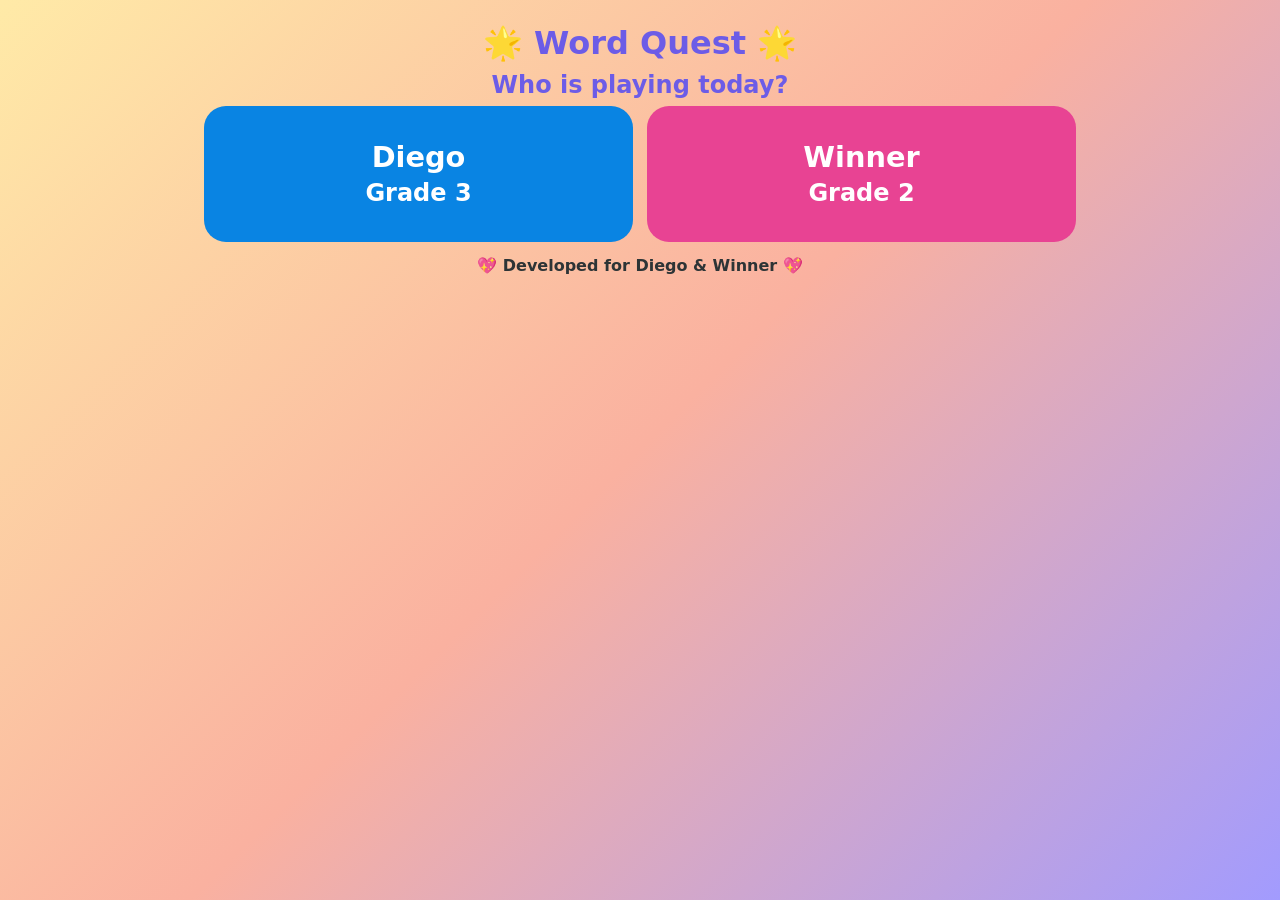
==== index.html @ e7362b21 "Added the html file for the app." ====
<!DOCTYPE html>
<html lang="en"><head><meta charset="utf-8">
<meta name="viewport" content="width=device-width, initial-scale=1, viewport-fit=cover">
<title>Word Quest – Developed for Diego & Winner</title>
<style>
:root{--ink:#2d3436;--card:#fff;--b1:#ffeaa7;--b2:#fab1a0;--b3:#a29bfe;--pur:#6c5ce7;--pink:#e84393;--bar:rgba(255,255,255,.88);
box-sizing:border-box;padding-top:env(safe-area-inset-top,0px);padding-bottom:env(safe-area-inset-bottom,0px)}
@media(prefers-color-scheme:dark){:root:not([data-theme="light"]){--ink:#f1f2f6;--card:#2f3542;--b1:#3d3b6b;--b2:#5b3a6b;--b3:#2c2f6b;--pur:#a29bfe;--bar:rgba(30,32,50,.88)}}
:root[data-theme="dark"]{--ink:#f1f2f6;--card:#2f3542;--b1:#3d3b6b;--b2:#5b3a6b;--b3:#2c2f6b;--pur:#a29bfe;--bar:rgba(30,32,50,.88)}
html{scroll-padding-top:env(safe-area-inset-top,0px)}
*{box-sizing:border-box}
body{margin:0;min-height:100vh;font-family:"Comic Sans MS","Trebuchet MS",system-ui,sans-serif;color:var(--ink);background:#fab1a0;background:linear-gradient(135deg,var(--b1),var(--b2),var(--b3));background-attachment:fixed}
#app{max-width:900px;margin:0 auto;padding:14px}
h1,h2{text-align:center;color:var(--pur);margin:.3em 0}
.bar{display:flex;flex-wrap:wrap;gap:8px;justify-content:space-around;background:var(--bar);border-radius:20px;padding:10px;font-weight:bold;font-size:1.05rem;margin-bottom:12px}
.grid{display:grid;grid-template-columns:repeat(auto-fit,minmax(240px,1fr));gap:14px}
button{font:inherit;font-weight:bold;color:#fff;border:4px solid transparent;border-radius:22px;padding:16px;font-size:1.2rem;cursor:pointer;background:var(--c1,#6c5ce7);transition:transform .1s}
button:hover:not(:disabled){border-color:#fff;transform:scale(1.03)}button:disabled{opacity:.9;cursor:default}
.c1{--c1:#e17055}.c2{--c1:#0984e3}.c3{--c1:#00b894}.c4{--c1:#f39c12}.c5{--c1:#6c5ce7}.c6{--c1:#e84393}.gray{--c1:#636e72;font-size:1rem;padding:10px 18px}
.card{background:var(--card);border:5px solid var(--bc,#74b9ff);border-radius:28px;padding:22px;text-align:center;margin:12px 0;font-size:1.3rem}
.big{font-size:2.6rem;font-weight:bold;color:var(--pink)}.hl{color:var(--pink);font-size:1.5em}
.center{text-align:center;margin:12px 0}.rules{text-align:center;font-weight:bold;margin:14px 0}
.opt.ok{--c1:#00b894!important}.opt.no{--c1:#d63031!important}
.prog{height:16px;background:var(--card);border-radius:8px;overflow:hidden}.prog i{display:block;height:100%;background:linear-gradient(90deg,#fd79a8,#fdcb6e);transition:width .3s}
.tabs{display:flex;flex-wrap:wrap;gap:8px;justify-content:center}.tabs button{padding:10px 14px;font-size:1rem}
.fb{min-height:80px;text-align:center;font-size:1.15rem;margin:10px 0}
.pop{animation:pop .4s}@keyframes pop{0%{transform:scale(.7)}60%{transform:scale(1.1)}100%{transform:scale(1)}}
</style></head><body><div id="app"></div>
<script>
const P={Diego:3,Winner:2},KEY="wordquest_v1",TITLES=["Word Explorer","Word Ranger","Word Wizard","Word Hero","Word Champion","Word Legend"];
const parse=t=>t.trim().split("\n").map(l=>l.split("|"));
const W2=parse(`brave|Adjective|not afraid of danger|The brave firefighter saved the kitten.
curious|Adjective|wanting to learn or know more|The curious boy opened the old box.
gentle|Adjective|soft and kind|Be gentle with the baby bird.
enormous|Adjective|very, very big|An enormous elephant walked by.
tiny|Adjective|very small|A tiny ant carried a crumb.
bright|Adjective|full of light or very colourful|The bright sun woke me up.
whisper|Verb|to speak very softly|Please whisper in the library.
gather|Verb|to bring things together|We gather shells at the beach.
explore|Verb|to travel to find new things|Let us explore the forest.
hurry|Verb|to move or act fast|We must hurry or we will be late.
pour|Verb|to make a liquid flow out|Mum will pour the juice.
treasure|Noun|gold, jewels or something precious|The pirates buried the treasure.
garden|Noun|a place where flowers or food grow|Dad planted beans in the garden.
journey|Noun|a long trip from one place to another|Our journey to the village was long.
island|Noun|land with water all around it|We sailed to a small island.
quickly|Adverb|in a fast way|The rabbit ran quickly home.`);
const W3=parse(`delighted|Adjective|very happy and pleased|She was delighted with her new book.
generous|Adjective|happy to give and share|The generous man shared his food.
ancient|Adjective|very, very old|We saw an ancient castle.
fragile|Adjective|easy to break|Be careful, the glass is fragile.
struggle|Verb|to try very hard to do something difficult|I struggle to lift the heavy bag.
observe|Verb|to watch carefully|Scientists observe the stars at night.
announce|Verb|to tell everyone something important|The teacher will announce the winner.
discover|Verb|to find something for the first time|Explorers discover new islands.
protect|Verb|to keep safe from harm|A helmet will protect your head.
invent|Verb|to make something new that never existed|Engineers invent useful machines.
adventure|Noun|an exciting and unusual experience|Our camping trip was a big adventure.
mystery|Noun|something strange that is hard to explain|The missing key is a mystery.
habitat|Noun|the natural home of an animal or plant|The forest is the habitat of many birds.
courage|Noun|being brave when you feel afraid|It took courage to speak on stage.
kingdom|Noun|a land ruled by a king or queen|The kingdom had a tall golden gate.
carefully|Adverb|in a way that avoids mistakes or harm|She carefully carried the eggs.
eagerly|Adverb|in a way that shows you really want something|The children eagerly opened their gifts.`);
const SENT=parse(`The dog barked loudly.|dog|Noun
My mother cooked rice.|mother|Noun
We visited the market.|market|Noun
Children play in the park.|play|Verb
She jumped over the log.|jumped|Verb
Birds fly in the sky.|fly|Verb
The red balloon floated away.|red|Adjective
We saw a tall giraffe.|tall|Adjective
She wore a beautiful dress.|beautiful|Adjective
The turtle walks slowly.|slowly|Adverb
He spoke quietly.|quietly|Adverb
She sings happily.|happily|Adverb
She likes to read.|She|Pronoun
They are my friends.|They|Pronoun
Give the book to him.|him|Pronoun
The cat sat on the mat.|on|Preposition
The ball rolled under the bed.|under|Preposition
The bird flew over the tree.|over|Preposition
I like tea and bread.|and|Conjunction
I was tired but happy.|but|Conjunction
Wear a coat because it is cold.|because|Conjunction`);
const G2=["Noun","Verb","Adjective","Adverb"],G3=[...G2,"Pronoun","Preposition","Conjunction"];
const INFO={Noun:["#e74c3c","🐶","A noun is a naming word. It names a person, animal, place or thing.","teacher, lion, Abuja, book","Can you see it, touch it, or name it? It is probably a noun!"],
Verb:["#27ae60","🏃","A verb is an action word. It tells what someone or something does.","run, jump, eat, sleep","If you can DO it, it is a verb!"],
Adjective:["#f39c12","🌈","An adjective is a describing word. It tells us more about a noun.","big, red, soft, happy","Adjectives answer: What kind? How many? Which one?"],
Adverb:["#8e44ad","🐢","An adverb tells HOW, WHEN or WHERE an action happens.","quickly, slowly, today, loudly","Many adverbs end in -ly!"],
Pronoun:["#2980b9","👆","A pronoun takes the place of a noun so we do not repeat it.","he, she, it, we, they","Instead of 'Ada is kind. Ada sings', say 'Ada is kind. She sings.'"],
Preposition:["#16a085","📍","A preposition shows where something is, or when something happens.","in, on, under, over, beside","Think of where a mouse can be: in, on, under the box!"],
Conjunction:["#d35400","🔗","A conjunction is a joining word. It joins words or sentences.","and, but, or, because, so","Conjunctions are like glue for sentences."],
Interjection:["#c0392b","😲","An interjection shows a sudden strong feeling. It often ends with '!'","Wow! Ouch! Hooray! Oh no!","Say it with feeling!"]};
const rec0=()=>({score:0,stars:0,rounds:0,correct:0,answered:0,best:0});
let D={};try{D=JSON.parse(localStorage.getItem(KEY)||"{}")}catch(e){}
for(const n in P)D[n]=Object.assign(rec0(),D[n]||{});
const save=()=>{try{localStorage.setItem(KEY,JSON.stringify(D))}catch(e){}};
let me=null,view="pick",fc={},Q=null,les="Noun";const seen=new Set();
const $=document.getElementById("app");
const shuf=a=>{a=[...a];for(let i=a.length-1;i>0;i--){const j=Math.random()*(i+1)|0;[a[i],a[j]]=[a[j],a[i]]}return a};
const pool=g=>g>=3?[...W2,...W3]:W2,lvl=s=>s/100|0+1,level=s=>(s/100|0)+1,title=s=>TITLES[Math.min(level(s)-1,5)];
const mk=(c,arr)=>{const o=shuf([c,...shuf([...new Set(arr)].filter(x=>x!==c)).slice(0,3)]);return{o,c:o.indexOf(c)}};
const esc=s=>s.replace(/[.*+?^${}()|[\]\\]/g,"\\$&");
function build(mode){const g=P[me],pl=pool(g);let out=[];
 if(mode=="meaning")shuf(pl).slice(0,10).forEach(([w,p,m,s])=>out.push({q:`What does <span class="hl">${w}</span> mean?`,...mk(m,pl.map(x=>x[2])),ex:`<b>${w}</b> (${p}) means <i>${m}</i>.<br>“${s}”`}));
 else if(mode=="sentence")shuf(pl.filter(x=>new RegExp("\\b"+x[0]+"\\b","i").test(x[3]))).slice(0,10).forEach(([w,p,m,s])=>out.push({q:`Pick the missing word:<br>“${s.replace(new RegExp("\\b"+w+"\\b","i"),"_____")}”`,...mk(w,pl.map(x=>x[0])),ex:`Answer: <b>${w}</b> – ${m}.<br>“${s}”`}));
 else{const al=g>=3?G3:G2;shuf(SENT.filter(x=>al.includes(x[2]))).slice(0,10).forEach(([s,t,p])=>{const i=INFO[p];
  out.push({q:`What part of speech is the coloured word?<br>“${s.replace(new RegExp("\\b"+esc(t)+"\\b"),`<span class="hl">${t}</span>`)}”`,...mk(p,al),ex:`<b>${t}</b> is a <b style="color:${i[0]}">${p}</b> ${i[1]}<br>${i[2]}`})})}
 return out}
function add(d,a=0,c=0){const r=D[me];r.score=Math.max(0,r.score+d);r.answered+=a;r.correct+=c;save()}
const go=v=>{view=v;render()};
function start(mode){Q={mode,list:build(mode),i:0,streak:0,right:0,pts:0,ans:null,msg:"",done:false};go("quiz")}
function answer(k){if(Q.ans!==null)return;const q=Q.list[Q.i];Q.ans=k;let d;
 if(k==q.c){Q.streak++;Q.right++;d=10;Q.msg=`🎉 <span style="color:#00b894">Correct! +10</span>`;if(Q.streak%3==0){d+=5;Q.msg+=` 🔥 Streak bonus +5!`}}
 else{Q.streak=0;d=-5;Q.msg=`😅 <span style="color:#d63031">Oops! −5</span>`}
 Q.pts+=d;add(d,1,k==q.c?1:0);render()}
function next(){if(Q.i>=Q.list.length-1){const t=Q.list.length,a=Q.right/t,s=a>=.9?3:a>=.7?2:a>=.5?1:0,r=D[me];r.stars+=s;r.rounds++;r.best=Math.max(r.best,Q.pts);save();Q.stars=s;Q.done=true}else{Q.i++;Q.ans=null}render()}
function flash(){const c=fc.cards[fc.i],got=seen.has(c[0]);return`<div class="center">Card ${fc.i+1} of ${fc.cards.length}</div>
<div class="card"><div class="big">${c[0]}</div><div style="color:#0984e3">(${c[1]})</div><p>💡 ${c[2]}</p><p style="color:#00b894">“${c[3]}”</p></div>
<div class="grid"><button class="c1" onclick="fcMove(-1)">⬅ Back</button><button class="c4" ${got?"disabled":""} onclick="fcGot()">${got?"✅ Learned!":"⭐ Got it! (+2)"}</button><button class="c2" onclick="fcMove(1)">Next ➡</button></div>`}
function fcMove(s){fc.i=(fc.i+s+fc.cards.length)%fc.cards.length;render()}
function fcGot(){seen.add(fc.cards[fc.i][0]);add(2);render()}
function lesson(){const names=P[me]>=3?Object.keys(INFO):G2,i=INFO[les];
 return`<h2>🎨 Parts of Speech</h2><div class="tabs">${names.map(n=>`<button style="--c1:${INFO[n][0]}" onclick="les='${n}';render()">${INFO[n][1]} ${n}</button>`).join("")}</div>
<div class="card" style="--bc:${i[0]}"><div class="big" style="color:${i[0]}">${i[1]} ${les}</div><p>${i[2]}</p><p style="color:#0984e3">Examples: ${i[3]}</p><p style="color:#e17055">💡 ${i[4]}</p></div>`}
function quiz(){if(Q.done){const r=D[me],e=["💪","⭐","⭐⭐","🌟🌟🌟"][Q.stars],v=["Keep practising!","Good try!","Great job!","AMAZING!"][Q.stars];
 return`<div class="card pop"><div class="big">${e}</div><p>${v}</p><p>You got <b>${Q.right}/${Q.list.length}</b> right<br>Round points: <b>${Q.pts>=0?"+":""}${Q.pts}</b><br>Total score: <b>${r.score}</b></p></div><div class="grid"><button class="c3" onclick="start('${Q.mode}')">🔁 Play again</button></div>`}
 const q=Q.list[Q.i],cols=["c1","c2","c3","c4"];
 return`<div class="prog"><i style="width:${Q.i/Q.list.length*100}%"></i></div><div class="card">${q.q}</div>
<div class="grid">${q.o.map((o,k)=>`<button class="opt ${cols[k]} ${Q.ans!==null?(k==q.c?"ok":k==Q.ans?"no":""):""}" ${Q.ans!==null?"disabled":""} onclick="answer(${k})">${o}</button>`).join("")}</div>
<div class="fb">${Q.ans===null?`Question ${Q.i+1} of ${Q.list.length} | 🔥 Streak: ${Q.streak}`:`${Q.msg}<br><small>${q.ex}</small>`}</div>
${Q.ans!==null?`<div class="center"><button class="c2" onclick="next()">${Q.i>=Q.list.length-1?"🏁 See my result":"Next ➡"}</button></div>`:""}`}
function board(){const cl=["#74b9ff","#fd79a8"];return`<h2>🏆 Scoreboard</h2><div class="grid">${Object.keys(P).map((n,k)=>{const r=D[n],a=r.answered?Math.round(100*r.correct/r.answered):0;
 return`<div class="card" style="--bc:${cl[k]}"><b style="color:${cl[k]}">${n} (Grade ${P[n]})</b><p>${title(r.score)}<br>Level ${level(r.score)}</p><p>💰 Score: ${r.score}<br>⭐ Stars: ${r.stars}<br>🎮 Rounds: ${r.rounds}<br>🎯 Accuracy: ${a}%<br>🥇 Best round: ${r.best>=0?"+":""}${r.best}</p></div>`}).join("")}</div>
<div class="center"><button class="gray" onclick="if(confirm('Reset ALL scores for both children?')){for(const n in P)D[n]=rec0();save();render()}">Reset scores (parent)</button></div>`}
function render(){let h="";
 if(view=="pick"){h=`<h1>🌟 Word Quest 🌟</h1><h2>Who is playing today?</h2><div class="grid">${Object.keys(P).map((n,k)=>`<button class="c${k?6:2}" style="font-size:1.8rem;padding:30px" onclick="me='${n}';seen.clear();go('home')">${n}<br><small>Grade ${P[n]}</small></button>`).join("")}</div><p class="rules">💖 Developed for Diego &amp; Winner 💖</p>`}
 else{const r=D[me];h=`<div class="bar"><span>👤 ${me}</span><span>💰 ${r.score}</span><span>⭐ ${r.stars}</span><span>🎖 Lv ${level(r.score)} – ${title(r.score)}</span></div>`;
  if(view=="home")h+=`<h1>Hello, ${me}! 👋</h1><div class="grid">
<button class="c1" onclick="fc={cards:shuf(pool(P[me])),i:0};go('flash')">📖 Learn New Words</button><button class="c2" onclick="start('meaning')">🧠 Word Meaning Quiz</button>
<button class="c3" onclick="start('sentence')">✏️ Sentence Challenge</button><button class="c4" onclick="les='Noun';go('lesson')">🎨 Parts of Speech Lesson</button>
<button class="c5" onclick="start('pos')">🔍 Parts of Speech Game</button><button class="c6" onclick="go('score')">🏆 Scoreboard</button></div>
<p class="rules">✅ Correct +10 &nbsp; ❌ Wrong −5 &nbsp; 🔥 3 in a row +5 &nbsp; ⭐ Stars each round</p><div class="center"><button class="gray" onclick="go('pick')">🔄 Switch Player</button></div><p class="rules">💖 Developed for Diego &amp; Winner 💖</p>`;
  else{h+={flash,lesson,quiz,score:board}[view]();h+=`<div class="center"><button class="gray" onclick="go('home')">🏠 Home</button></div>`}}
 $.innerHTML=h;window.scrollTo(0,0)}
render();
</script></body></html>
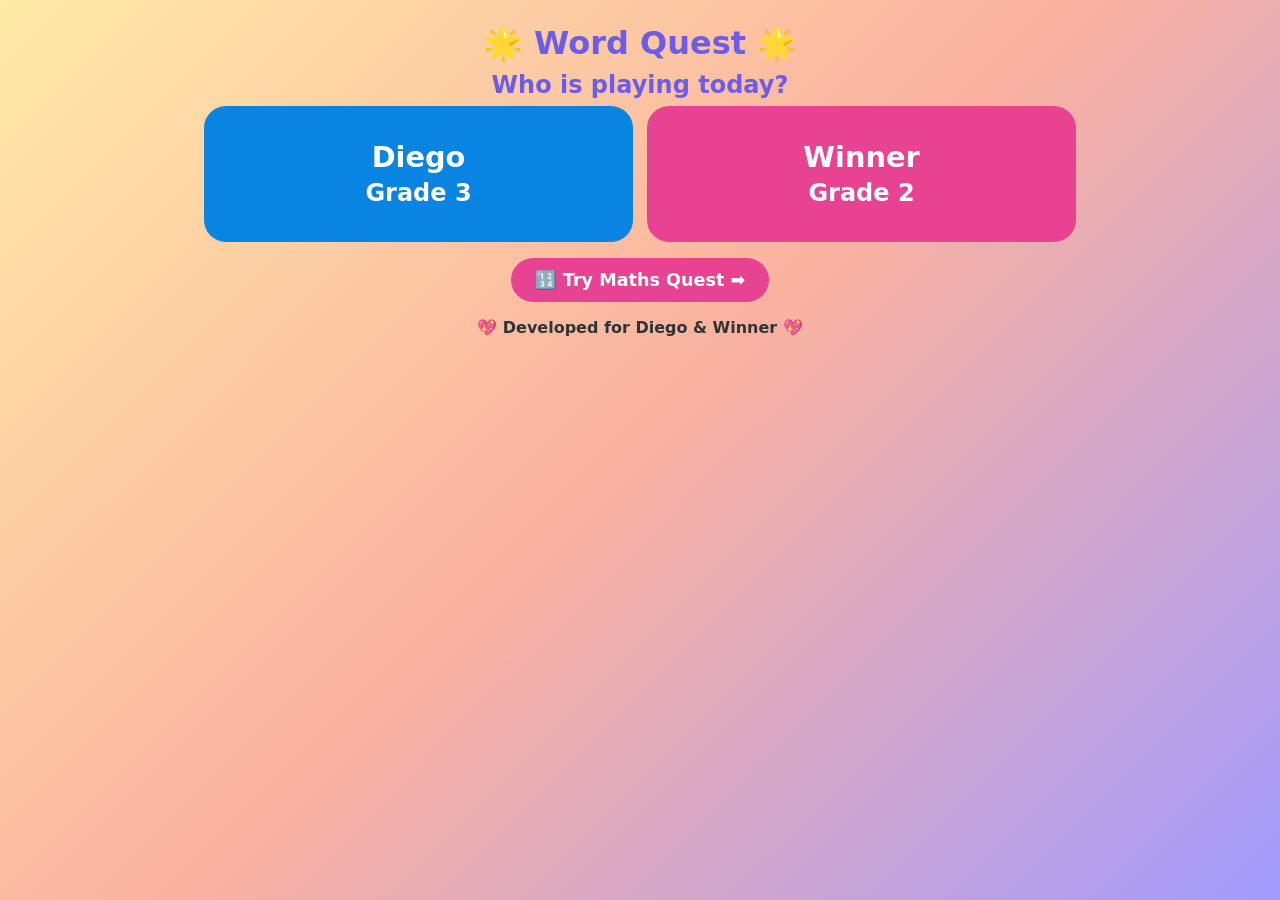
==== commit 1940f88b: "Updated the Maths and Vocabulary Session" ====
--- a/index.html
+++ b/index.html
@@ -25,6 +25,7 @@
 .tabs{display:flex;flex-wrap:wrap;gap:8px;justify-content:center}.tabs button{padding:10px 14px;font-size:1rem}
 .fb{min-height:80px;text-align:center;font-size:1.15rem;margin:10px 0}
 .pop{animation:pop .4s}@keyframes pop{0%{transform:scale(.7)}60%{transform:scale(1.1)}100%{transform:scale(1)}}
+a.lnk{display:block;width:fit-content;margin:16px auto;background:#e84393;color:#fff;padding:12px 24px;border-radius:22px;font-weight:bold;text-decoration:none;font-size:1.1rem}a.lnk:hover{outline:4px solid #fff}
 </style></head><body><div id="app"></div>
 <script>
 const P={Diego:3,Winner:2},KEY="wordquest_v1",TITLES=["Word Explorer","Word Ranger","Word Wizard","Word Hero","Word Champion","Word Legend"];
@@ -135,13 +136,13 @@
  return`<div class="card" style="--bc:${cl[k]}"><b style="color:${cl[k]}">${n} (Grade ${P[n]})</b><p>${title(r.score)}<br>Level ${level(r.score)}</p><p>💰 Score: ${r.score}<br>⭐ Stars: ${r.stars}<br>🎮 Rounds: ${r.rounds}<br>🎯 Accuracy: ${a}%<br>🥇 Best round: ${r.best>=0?"+":""}${r.best}</p></div>`}).join("")}</div>
 <div class="center"><button class="gray" onclick="if(confirm('Reset ALL scores for both children?')){for(const n in P)D[n]=rec0();save();render()}">Reset scores (parent)</button></div>`}
 function render(){let h="";
- if(view=="pick"){h=`<h1>🌟 Word Quest 🌟</h1><h2>Who is playing today?</h2><div class="grid">${Object.keys(P).map((n,k)=>`<button class="c${k?6:2}" style="font-size:1.8rem;padding:30px" onclick="me='${n}';seen.clear();go('home')">${n}<br><small>Grade ${P[n]}</small></button>`).join("")}</div><p class="rules">💖 Developed for Diego &amp; Winner 💖</p>`}
+ if(view=="pick"){h=`<h1>🌟 Word Quest 🌟</h1><h2>Who is playing today?</h2><div class="grid">${Object.keys(P).map((n,k)=>`<button class="c${k?6:2}" style="font-size:1.8rem;padding:30px" onclick="me='${n}';seen.clear();go('home')">${n}<br><small>Grade ${P[n]}</small></button>`).join("")}</div><a class="lnk" href="maths/">🔢 Try Maths Quest ➡</a><p class="rules">💖 Developed for Diego &amp; Winner 💖</p>`}
  else{const r=D[me];h=`<div class="bar"><span>👤 ${me}</span><span>💰 ${r.score}</span><span>⭐ ${r.stars}</span><span>🎖 Lv ${level(r.score)} – ${title(r.score)}</span></div>`;
   if(view=="home")h+=`<h1>Hello, ${me}! 👋</h1><div class="grid">
 <button class="c1" onclick="fc={cards:shuf(pool(P[me])),i:0};go('flash')">📖 Learn New Words</button><button class="c2" onclick="start('meaning')">🧠 Word Meaning Quiz</button>
 <button class="c3" onclick="start('sentence')">✏️ Sentence Challenge</button><button class="c4" onclick="les='Noun';go('lesson')">🎨 Parts of Speech Lesson</button>
 <button class="c5" onclick="start('pos')">🔍 Parts of Speech Game</button><button class="c6" onclick="go('score')">🏆 Scoreboard</button></div>
-<p class="rules">✅ Correct +10 &nbsp; ❌ Wrong −5 &nbsp; 🔥 3 in a row +5 &nbsp; ⭐ Stars each round</p><div class="center"><button class="gray" onclick="go('pick')">🔄 Switch Player</button></div><p class="rules">💖 Developed for Diego &amp; Winner 💖</p>`;
+<p class="rules">✅ Correct +10 &nbsp; ❌ Wrong −5 &nbsp; 🔥 3 in a row +5 &nbsp; ⭐ Stars each round</p><div class="center"><button class="gray" onclick="go('pick')">🔄 Switch Player</button></div><a class="lnk" href="maths/">🔢 Try Maths Quest ➡</a><p class="rules">💖 Developed for Diego &amp; Winner 💖</p>`;
   else{h+={flash,lesson,quiz,score:board}[view]();h+=`<div class="center"><button class="gray" onclick="go('home')">🏠 Home</button></div>`}}
  $.innerHTML=h;window.scrollTo(0,0)}
 render();
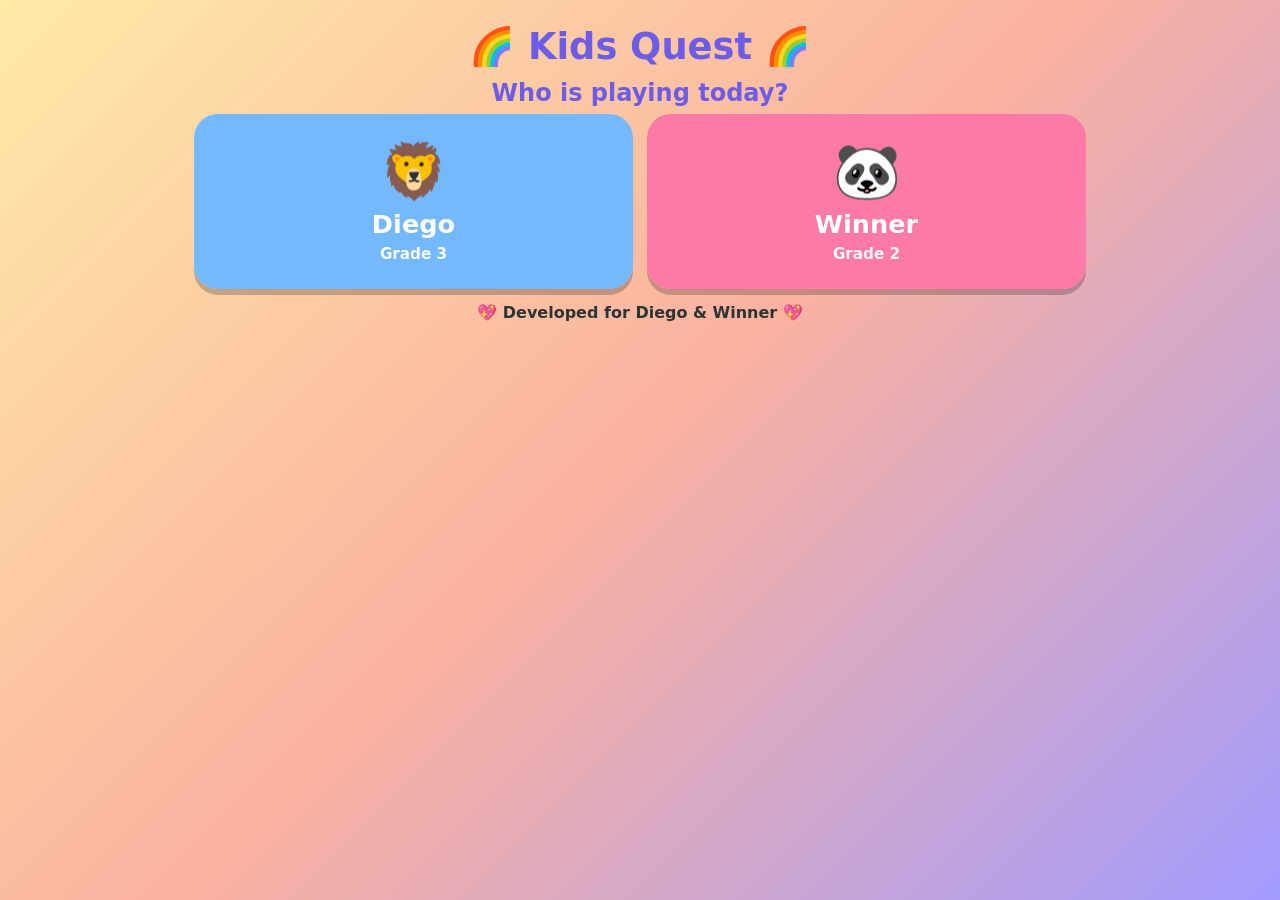
==== commit 881e8b8f: "Updated basic science et al included basic science, general knowledge and improved the UI" ====
--- a/index.html
+++ b/index.html
@@ -1,149 +1,7 @@
 <!DOCTYPE html>
 <html lang="en"><head><meta charset="utf-8">
 <meta name="viewport" content="width=device-width, initial-scale=1, viewport-fit=cover">
-<title>Word Quest – Developed for Diego & Winner</title>
-<style>
-:root{--ink:#2d3436;--card:#fff;--b1:#ffeaa7;--b2:#fab1a0;--b3:#a29bfe;--pur:#6c5ce7;--pink:#e84393;--bar:rgba(255,255,255,.88);
-box-sizing:border-box;padding-top:env(safe-area-inset-top,0px);padding-bottom:env(safe-area-inset-bottom,0px)}
-@media(prefers-color-scheme:dark){:root:not([data-theme="light"]){--ink:#f1f2f6;--card:#2f3542;--b1:#3d3b6b;--b2:#5b3a6b;--b3:#2c2f6b;--pur:#a29bfe;--bar:rgba(30,32,50,.88)}}
-:root[data-theme="dark"]{--ink:#f1f2f6;--card:#2f3542;--b1:#3d3b6b;--b2:#5b3a6b;--b3:#2c2f6b;--pur:#a29bfe;--bar:rgba(30,32,50,.88)}
-html{scroll-padding-top:env(safe-area-inset-top,0px)}
-*{box-sizing:border-box}
-body{margin:0;min-height:100vh;font-family:"Comic Sans MS","Trebuchet MS",system-ui,sans-serif;color:var(--ink);background:#fab1a0;background:linear-gradient(135deg,var(--b1),var(--b2),var(--b3));background-attachment:fixed}
-#app{max-width:900px;margin:0 auto;padding:14px}
-h1,h2{text-align:center;color:var(--pur);margin:.3em 0}
-.bar{display:flex;flex-wrap:wrap;gap:8px;justify-content:space-around;background:var(--bar);border-radius:20px;padding:10px;font-weight:bold;font-size:1.05rem;margin-bottom:12px}
-.grid{display:grid;grid-template-columns:repeat(auto-fit,minmax(240px,1fr));gap:14px}
-button{font:inherit;font-weight:bold;color:#fff;border:4px solid transparent;border-radius:22px;padding:16px;font-size:1.2rem;cursor:pointer;background:var(--c1,#6c5ce7);transition:transform .1s}
-button:hover:not(:disabled){border-color:#fff;transform:scale(1.03)}button:disabled{opacity:.9;cursor:default}
-.c1{--c1:#e17055}.c2{--c1:#0984e3}.c3{--c1:#00b894}.c4{--c1:#f39c12}.c5{--c1:#6c5ce7}.c6{--c1:#e84393}.gray{--c1:#636e72;font-size:1rem;padding:10px 18px}
-.card{background:var(--card);border:5px solid var(--bc,#74b9ff);border-radius:28px;padding:22px;text-align:center;margin:12px 0;font-size:1.3rem}
-.big{font-size:2.6rem;font-weight:bold;color:var(--pink)}.hl{color:var(--pink);font-size:1.5em}
-.center{text-align:center;margin:12px 0}.rules{text-align:center;font-weight:bold;margin:14px 0}
-.opt.ok{--c1:#00b894!important}.opt.no{--c1:#d63031!important}
-.prog{height:16px;background:var(--card);border-radius:8px;overflow:hidden}.prog i{display:block;height:100%;background:linear-gradient(90deg,#fd79a8,#fdcb6e);transition:width .3s}
-.tabs{display:flex;flex-wrap:wrap;gap:8px;justify-content:center}.tabs button{padding:10px 14px;font-size:1rem}
-.fb{min-height:80px;text-align:center;font-size:1.15rem;margin:10px 0}
-.pop{animation:pop .4s}@keyframes pop{0%{transform:scale(.7)}60%{transform:scale(1.1)}100%{transform:scale(1)}}
-a.lnk{display:block;width:fit-content;margin:16px auto;background:#e84393;color:#fff;padding:12px 24px;border-radius:22px;font-weight:bold;text-decoration:none;font-size:1.1rem}a.lnk:hover{outline:4px solid #fff}
-</style></head><body><div id="app"></div>
-<script>
-const P={Diego:3,Winner:2},KEY="wordquest_v1",TITLES=["Word Explorer","Word Ranger","Word Wizard","Word Hero","Word Champion","Word Legend"];
-const parse=t=>t.trim().split("\n").map(l=>l.split("|"));
-const W2=parse(`brave|Adjective|not afraid of danger|The brave firefighter saved the kitten.
-curious|Adjective|wanting to learn or know more|The curious boy opened the old box.
-gentle|Adjective|soft and kind|Be gentle with the baby bird.
-enormous|Adjective|very, very big|An enormous elephant walked by.
-tiny|Adjective|very small|A tiny ant carried a crumb.
-bright|Adjective|full of light or very colourful|The bright sun woke me up.
-whisper|Verb|to speak very softly|Please whisper in the library.
-gather|Verb|to bring things together|We gather shells at the beach.
-explore|Verb|to travel to find new things|Let us explore the forest.
-hurry|Verb|to move or act fast|We must hurry or we will be late.
-pour|Verb|to make a liquid flow out|Mum will pour the juice.
-treasure|Noun|gold, jewels or something precious|The pirates buried the treasure.
-garden|Noun|a place where flowers or food grow|Dad planted beans in the garden.
-journey|Noun|a long trip from one place to another|Our journey to the village was long.
-island|Noun|land with water all around it|We sailed to a small island.
-quickly|Adverb|in a fast way|The rabbit ran quickly home.`);
-const W3=parse(`delighted|Adjective|very happy and pleased|She was delighted with her new book.
-generous|Adjective|happy to give and share|The generous man shared his food.
-ancient|Adjective|very, very old|We saw an ancient castle.
-fragile|Adjective|easy to break|Be careful, the glass is fragile.
-struggle|Verb|to try very hard to do something difficult|I struggle to lift the heavy bag.
-observe|Verb|to watch carefully|Scientists observe the stars at night.
-announce|Verb|to tell everyone something important|The teacher will announce the winner.
-discover|Verb|to find something for the first time|Explorers discover new islands.
-protect|Verb|to keep safe from harm|A helmet will protect your head.
-invent|Verb|to make something new that never existed|Engineers invent useful machines.
-adventure|Noun|an exciting and unusual experience|Our camping trip was a big adventure.
-mystery|Noun|something strange that is hard to explain|The missing key is a mystery.
-habitat|Noun|the natural home of an animal or plant|The forest is the habitat of many birds.
-courage|Noun|being brave when you feel afraid|It took courage to speak on stage.
-kingdom|Noun|a land ruled by a king or queen|The kingdom had a tall golden gate.
-carefully|Adverb|in a way that avoids mistakes or harm|She carefully carried the eggs.
-eagerly|Adverb|in a way that shows you really want something|The children eagerly opened their gifts.`);
-const SENT=parse(`The dog barked loudly.|dog|Noun
-My mother cooked rice.|mother|Noun
-We visited the market.|market|Noun
-Children play in the park.|play|Verb
-She jumped over the log.|jumped|Verb
-Birds fly in the sky.|fly|Verb
-The red balloon floated away.|red|Adjective
-We saw a tall giraffe.|tall|Adjective
-She wore a beautiful dress.|beautiful|Adjective
-The turtle walks slowly.|slowly|Adverb
-He spoke quietly.|quietly|Adverb
-She sings happily.|happily|Adverb
-She likes to read.|She|Pronoun
-They are my friends.|They|Pronoun
-Give the book to him.|him|Pronoun
-The cat sat on the mat.|on|Preposition
-The ball rolled under the bed.|under|Preposition
-The bird flew over the tree.|over|Preposition
-I like tea and bread.|and|Conjunction
-I was tired but happy.|but|Conjunction
-Wear a coat because it is cold.|because|Conjunction`);
-const G2=["Noun","Verb","Adjective","Adverb"],G3=[...G2,"Pronoun","Preposition","Conjunction"];
-const INFO={Noun:["#e74c3c","🐶","A noun is a naming word. It names a person, animal, place or thing.","teacher, lion, Abuja, book","Can you see it, touch it, or name it? It is probably a noun!"],
-Verb:["#27ae60","🏃","A verb is an action word. It tells what someone or something does.","run, jump, eat, sleep","If you can DO it, it is a verb!"],
-Adjective:["#f39c12","🌈","An adjective is a describing word. It tells us more about a noun.","big, red, soft, happy","Adjectives answer: What kind? How many? Which one?"],
-Adverb:["#8e44ad","🐢","An adverb tells HOW, WHEN or WHERE an action happens.","quickly, slowly, today, loudly","Many adverbs end in -ly!"],
-Pronoun:["#2980b9","👆","A pronoun takes the place of a noun so we do not repeat it.","he, she, it, we, they","Instead of 'Ada is kind. Ada sings', say 'Ada is kind. She sings.'"],
-Preposition:["#16a085","📍","A preposition shows where something is, or when something happens.","in, on, under, over, beside","Think of where a mouse can be: in, on, under the box!"],
-Conjunction:["#d35400","🔗","A conjunction is a joining word. It joins words or sentences.","and, but, or, because, so","Conjunctions are like glue for sentences."],
-Interjection:["#c0392b","😲","An interjection shows a sudden strong feeling. It often ends with '!'","Wow! Ouch! Hooray! Oh no!","Say it with feeling!"]};
-const rec0=()=>({score:0,stars:0,rounds:0,correct:0,answered:0,best:0});
-let D={};try{D=JSON.parse(localStorage.getItem(KEY)||"{}")}catch(e){}
-for(const n in P)D[n]=Object.assign(rec0(),D[n]||{});
-const save=()=>{try{localStorage.setItem(KEY,JSON.stringify(D))}catch(e){}};
-let me=null,view="pick",fc={},Q=null,les="Noun";const seen=new Set();
-const $=document.getElementById("app");
-const shuf=a=>{a=[...a];for(let i=a.length-1;i>0;i--){const j=Math.random()*(i+1)|0;[a[i],a[j]]=[a[j],a[i]]}return a};
-const pool=g=>g>=3?[...W2,...W3]:W2,lvl=s=>s/100|0+1,level=s=>(s/100|0)+1,title=s=>TITLES[Math.min(level(s)-1,5)];
-const mk=(c,arr)=>{const o=shuf([c,...shuf([...new Set(arr)].filter(x=>x!==c)).slice(0,3)]);return{o,c:o.indexOf(c)}};
-const esc=s=>s.replace(/[.*+?^${}()|[\]\\]/g,"\\$&");
-function build(mode){const g=P[me],pl=pool(g);let out=[];
- if(mode=="meaning")shuf(pl).slice(0,10).forEach(([w,p,m,s])=>out.push({q:`What does <span class="hl">${w}</span> mean?`,...mk(m,pl.map(x=>x[2])),ex:`<b>${w}</b> (${p}) means <i>${m}</i>.<br>“${s}”`}));
- else if(mode=="sentence")shuf(pl.filter(x=>new RegExp("\\b"+x[0]+"\\b","i").test(x[3]))).slice(0,10).forEach(([w,p,m,s])=>out.push({q:`Pick the missing word:<br>“${s.replace(new RegExp("\\b"+w+"\\b","i"),"_____")}”`,...mk(w,pl.map(x=>x[0])),ex:`Answer: <b>${w}</b> – ${m}.<br>“${s}”`}));
- else{const al=g>=3?G3:G2;shuf(SENT.filter(x=>al.includes(x[2]))).slice(0,10).forEach(([s,t,p])=>{const i=INFO[p];
-  out.push({q:`What part of speech is the coloured word?<br>“${s.replace(new RegExp("\\b"+esc(t)+"\\b"),`<span class="hl">${t}</span>`)}”`,...mk(p,al),ex:`<b>${t}</b> is a <b style="color:${i[0]}">${p}</b> ${i[1]}<br>${i[2]}`})})}
- return out}
-function add(d,a=0,c=0){const r=D[me];r.score=Math.max(0,r.score+d);r.answered+=a;r.correct+=c;save()}
-const go=v=>{view=v;render()};
-function start(mode){Q={mode,list:build(mode),i:0,streak:0,right:0,pts:0,ans:null,msg:"",done:false};go("quiz")}
-function answer(k){if(Q.ans!==null)return;const q=Q.list[Q.i];Q.ans=k;let d;
- if(k==q.c){Q.streak++;Q.right++;d=10;Q.msg=`🎉 <span style="color:#00b894">Correct! +10</span>`;if(Q.streak%3==0){d+=5;Q.msg+=` 🔥 Streak bonus +5!`}}
- else{Q.streak=0;d=-5;Q.msg=`😅 <span style="color:#d63031">Oops! −5</span>`}
- Q.pts+=d;add(d,1,k==q.c?1:0);render()}
-function next(){if(Q.i>=Q.list.length-1){const t=Q.list.length,a=Q.right/t,s=a>=.9?3:a>=.7?2:a>=.5?1:0,r=D[me];r.stars+=s;r.rounds++;r.best=Math.max(r.best,Q.pts);save();Q.stars=s;Q.done=true}else{Q.i++;Q.ans=null}render()}
-function flash(){const c=fc.cards[fc.i],got=seen.has(c[0]);return`<div class="center">Card ${fc.i+1} of ${fc.cards.length}</div>
-<div class="card"><div class="big">${c[0]}</div><div style="color:#0984e3">(${c[1]})</div><p>💡 ${c[2]}</p><p style="color:#00b894">“${c[3]}”</p></div>
-<div class="grid"><button class="c1" onclick="fcMove(-1)">⬅ Back</button><button class="c4" ${got?"disabled":""} onclick="fcGot()">${got?"✅ Learned!":"⭐ Got it! (+2)"}</button><button class="c2" onclick="fcMove(1)">Next ➡</button></div>`}
-function fcMove(s){fc.i=(fc.i+s+fc.cards.length)%fc.cards.length;render()}
-function fcGot(){seen.add(fc.cards[fc.i][0]);add(2);render()}
-function lesson(){const names=P[me]>=3?Object.keys(INFO):G2,i=INFO[les];
- return`<h2>🎨 Parts of Speech</h2><div class="tabs">${names.map(n=>`<button style="--c1:${INFO[n][0]}" onclick="les='${n}';render()">${INFO[n][1]} ${n}</button>`).join("")}</div>
-<div class="card" style="--bc:${i[0]}"><div class="big" style="color:${i[0]}">${i[1]} ${les}</div><p>${i[2]}</p><p style="color:#0984e3">Examples: ${i[3]}</p><p style="color:#e17055">💡 ${i[4]}</p></div>`}
-function quiz(){if(Q.done){const r=D[me],e=["💪","⭐","⭐⭐","🌟🌟🌟"][Q.stars],v=["Keep practising!","Good try!","Great job!","AMAZING!"][Q.stars];
- return`<div class="card pop"><div class="big">${e}</div><p>${v}</p><p>You got <b>${Q.right}/${Q.list.length}</b> right<br>Round points: <b>${Q.pts>=0?"+":""}${Q.pts}</b><br>Total score: <b>${r.score}</b></p></div><div class="grid"><button class="c3" onclick="start('${Q.mode}')">🔁 Play again</button></div>`}
- const q=Q.list[Q.i],cols=["c1","c2","c3","c4"];
- return`<div class="prog"><i style="width:${Q.i/Q.list.length*100}%"></i></div><div class="card">${q.q}</div>
-<div class="grid">${q.o.map((o,k)=>`<button class="opt ${cols[k]} ${Q.ans!==null?(k==q.c?"ok":k==Q.ans?"no":""):""}" ${Q.ans!==null?"disabled":""} onclick="answer(${k})">${o}</button>`).join("")}</div>
-<div class="fb">${Q.ans===null?`Question ${Q.i+1} of ${Q.list.length} | 🔥 Streak: ${Q.streak}`:`${Q.msg}<br><small>${q.ex}</small>`}</div>
-${Q.ans!==null?`<div class="center"><button class="c2" onclick="next()">${Q.i>=Q.list.length-1?"🏁 See my result":"Next ➡"}</button></div>`:""}`}
-function board(){const cl=["#74b9ff","#fd79a8"];return`<h2>🏆 Scoreboard</h2><div class="grid">${Object.keys(P).map((n,k)=>{const r=D[n],a=r.answered?Math.round(100*r.correct/r.answered):0;
- return`<div class="card" style="--bc:${cl[k]}"><b style="color:${cl[k]}">${n} (Grade ${P[n]})</b><p>${title(r.score)}<br>Level ${level(r.score)}</p><p>💰 Score: ${r.score}<br>⭐ Stars: ${r.stars}<br>🎮 Rounds: ${r.rounds}<br>🎯 Accuracy: ${a}%<br>🥇 Best round: ${r.best>=0?"+":""}${r.best}</p></div>`}).join("")}</div>
-<div class="center"><button class="gray" onclick="if(confirm('Reset ALL scores for both children?')){for(const n in P)D[n]=rec0();save();render()}">Reset scores (parent)</button></div>`}
-function render(){let h="";
- if(view=="pick"){h=`<h1>🌟 Word Quest 🌟</h1><h2>Who is playing today?</h2><div class="grid">${Object.keys(P).map((n,k)=>`<button class="c${k?6:2}" style="font-size:1.8rem;padding:30px" onclick="me='${n}';seen.clear();go('home')">${n}<br><small>Grade ${P[n]}</small></button>`).join("")}</div><a class="lnk" href="maths/">🔢 Try Maths Quest ➡</a><p class="rules">💖 Developed for Diego &amp; Winner 💖</p>`}
- else{const r=D[me];h=`<div class="bar"><span>👤 ${me}</span><span>💰 ${r.score}</span><span>⭐ ${r.stars}</span><span>🎖 Lv ${level(r.score)} – ${title(r.score)}</span></div>`;
-  if(view=="home")h+=`<h1>Hello, ${me}! 👋</h1><div class="grid">
-<button class="c1" onclick="fc={cards:shuf(pool(P[me])),i:0};go('flash')">📖 Learn New Words</button><button class="c2" onclick="start('meaning')">🧠 Word Meaning Quiz</button>
-<button class="c3" onclick="start('sentence')">✏️ Sentence Challenge</button><button class="c4" onclick="les='Noun';go('lesson')">🎨 Parts of Speech Lesson</button>
-<button class="c5" onclick="start('pos')">🔍 Parts of Speech Game</button><button class="c6" onclick="go('score')">🏆 Scoreboard</button></div>
-<p class="rules">✅ Correct +10 &nbsp; ❌ Wrong −5 &nbsp; 🔥 3 in a row +5 &nbsp; ⭐ Stars each round</p><div class="center"><button class="gray" onclick="go('pick')">🔄 Switch Player</button></div><a class="lnk" href="maths/">🔢 Try Maths Quest ➡</a><p class="rules">💖 Developed for Diego &amp; Winner 💖</p>`;
-  else{h+={flash,lesson,quiz,score:board}[view]();h+=`<div class="center"><button class="gray" onclick="go('home')">🏠 Home</button></div>`}}
- $.innerHTML=h;window.scrollTo(0,0)}
-render();
-</script></body></html>
+<title>Kids Quest – Developed for Diego & Winner</title>
+<link rel="stylesheet" href="kids.css"></head><body><div id="app"></div>
+<script src="js/engine.js"></script><script src="js/words.js"></script><script src="js/maths.js"></script><script src="js/science.js"></script><script src="js/gk.js"></script>
+<script>render()</script></body></html>
--- a/kids.css
+++ b/kids.css
@@ -0,0 +1,33 @@
+:root{--ink:#2d3436;--card:#fff;--b1:#ffeaa7;--b2:#fab1a0;--b3:#a29bfe;--pur:#6c5ce7;--pink:#e84393;--bar:rgba(255,255,255,.9);
+box-sizing:border-box;padding-top:env(safe-area-inset-top,0px);padding-bottom:env(safe-area-inset-bottom,0px)}
+@media(prefers-color-scheme:dark){:root:not([data-theme="light"]){--ink:#f1f2f6;--card:#2f3542;--b1:#3d3b6b;--b2:#5b3a6b;--b3:#2c2f6b;--pur:#a29bfe;--bar:rgba(30,32,50,.9)}}
+:root[data-theme="dark"]{--ink:#f1f2f6;--card:#2f3542;--b1:#3d3b6b;--b2:#5b3a6b;--b3:#2c2f6b;--pur:#a29bfe;--bar:rgba(30,32,50,.9)}
+html{scroll-padding-top:env(safe-area-inset-top,0px)}*{box-sizing:border-box}
+body{margin:0;min-height:100vh;font-family:"Nunito","Baloo 2","Comic Sans MS","Trebuchet MS",system-ui,sans-serif;color:var(--ink);background:#fab1a0;background:linear-gradient(135deg,var(--b1),var(--b2),var(--b3));background-attachment:fixed;-webkit-tap-highlight-color:transparent}
+#app{max-width:920px;margin:0 auto;padding:14px 14px 40px}
+h1,h2{text-align:center;color:var(--pur);margin:.3em 0}h1{font-size:2.3rem}
+.bar{display:flex;flex-wrap:wrap;gap:8px;justify-content:space-around;align-items:center;background:var(--bar);border-radius:24px;padding:10px;font-weight:800;font-size:1.05rem;margin-bottom:12px;box-shadow:0 4px 0 rgba(0,0,0,.08)}
+.bar button{padding:4px 12px;font-size:1.1rem;border-radius:14px}
+.grid{display:grid;grid-template-columns:repeat(auto-fit,minmax(230px,1fr));gap:14px}
+button{font:inherit;font-weight:800;color:#fff;border:0;border-radius:24px;padding:16px;font-size:1.2rem;cursor:pointer;background:linear-gradient(180deg,var(--c1,#6c5ce7),var(--c2,var(--c1,#4834d4)));box-shadow:0 6px 0 rgba(0,0,0,.22);transition:transform .1s,box-shadow .1s}
+button:hover:not(:disabled){transform:translateY(-3px)}button:active:not(:disabled){transform:translateY(4px);box-shadow:0 2px 0 rgba(0,0,0,.22)}
+button:disabled{opacity:.55;cursor:default;box-shadow:none}
+.gray{--c1:#636e72;--c2:#2d3436;font-size:1rem;padding:10px 20px}
+.tile{padding:26px 14px;font-size:1.6rem;display:flex;flex-direction:column;align-items:center;gap:6px}.tile .em{font-size:3.4rem;animation:bob 2.4s ease-in-out infinite}.tile small{font-size:.95rem;opacity:.95}
+.card{background:var(--card);border:6px solid var(--bc,#a29bfe);border-radius:32px;padding:22px;text-align:center;margin:12px 0;font-size:1.4rem;box-shadow:0 6px 0 rgba(0,0,0,.1)}
+.big{font-size:2.6rem;font-weight:900;color:var(--pink)}.hl{color:var(--pink);font-size:1.4em;font-weight:900}
+.center{text-align:center;margin:14px 0}.rules{text-align:center;font-weight:800;margin:14px 0}
+.mascot{font-size:3.4rem;text-align:center;animation:bob 2s ease-in-out infinite}
+.opt{display:flex;align-items:center;gap:12px;justify-content:flex-start;text-align:left;font-size:1.5rem;min-height:74px;background:var(--card);color:var(--ink);border:5px solid var(--c1);box-shadow:0 6px 0 var(--c1)}
+.opt b{background:var(--c1);color:#fff;border-radius:50%;min-width:42px;height:42px;display:grid;place-items:center}
+.opt.sel{background:var(--c1);color:#fff;transform:scale(1.03)}.opt.sel b{background:#fff;color:var(--c1)}
+.opt.ok{background:#00b894!important;color:#fff!important;border-color:#00b894}.opt.no{background:#d63031!important;color:#fff!important;border-color:#d63031}
+.opt:disabled{opacity:1}
+.k1{--c1:#e17055}.k2{--c1:#0984e3}.k3{--c1:#00b894}.k4{--c1:#f39c12}
+.lock{--c1:#00b894;--c2:#019875;font-size:1.6rem;padding:18px 34px}
+.prog{height:22px;background:var(--card);border-radius:12px;overflow:visible;margin:8px 0}.prog i{display:block;height:100%;border-radius:12px;background:linear-gradient(90deg,#fd79a8,#fdcb6e);transition:width .4s;position:relative}.prog i:after{content:"🚀";position:absolute;right:-12px;top:-8px;font-size:1.5rem}
+.fb{min-height:70px;text-align:center;font-size:1.2rem;margin:10px 0}
+.nl{display:flex;justify-content:center;gap:6px;margin:12px 0;font-size:1.6rem;flex-wrap:wrap}.nl span{background:#dfe6e9;color:#2d3436;border-radius:12px;padding:6px 12px;min-width:44px}.nl .gap{background:#fdcb6e;animation:bob 1s infinite}
+.pop{animation:pop .4s}@keyframes pop{0%{transform:scale(.7)}60%{transform:scale(1.1)}100%{transform:scale(1)}}
+@keyframes bob{0%,100%{transform:translateY(0)}50%{transform:translateY(-8px)}}
+.cf{position:fixed;top:-40px;z-index:9;pointer-events:none;animation:fall 1.6s ease-in forwards}@keyframes fall{to{transform:translateY(110vh) rotate(360deg);opacity:.2}}
